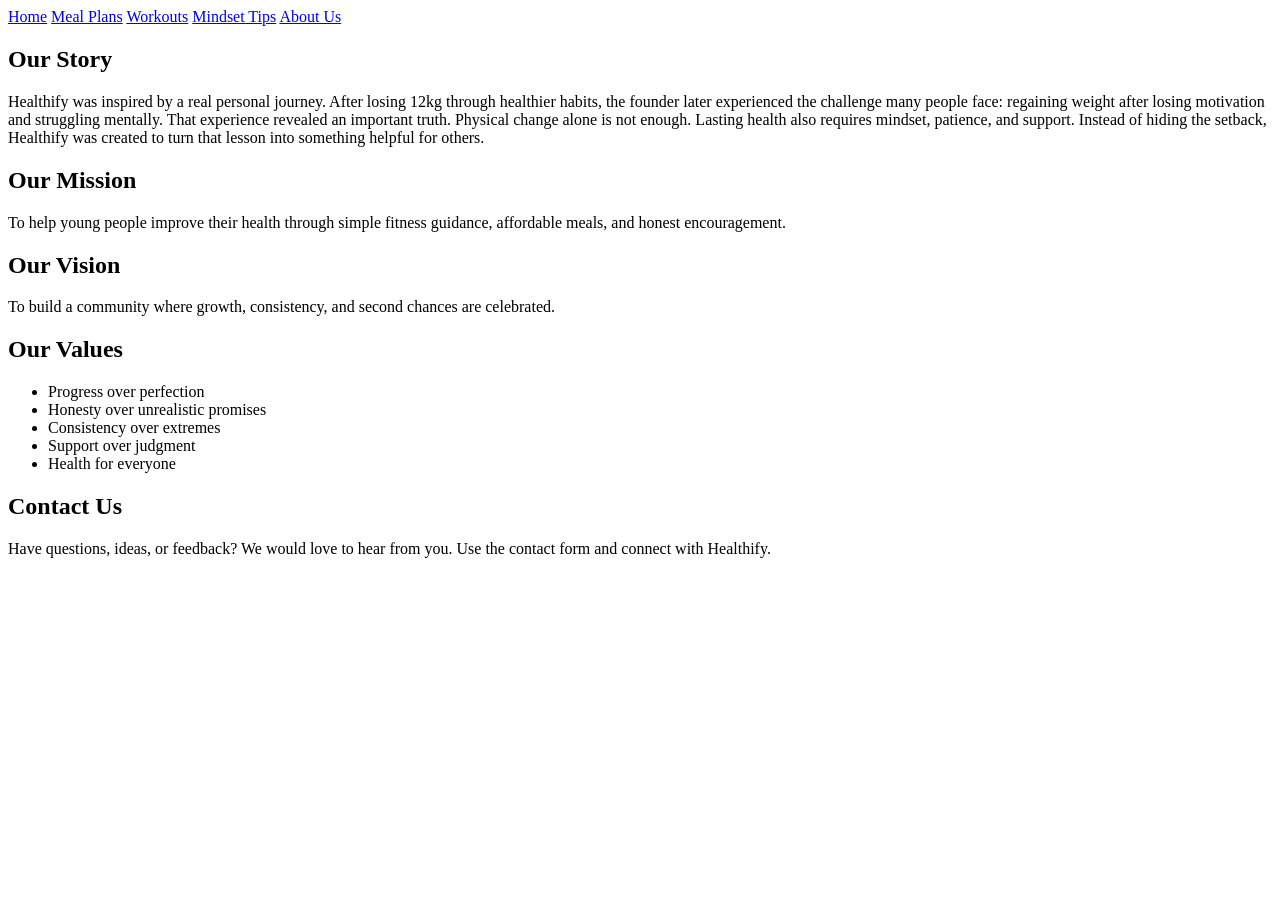
==== aboutus.html @ 1e354d2c "Initial commit" ====
<!DOCTYPE html>
<html lang="en">
<head>
    <meta charset="UTF-8">
    <meta name="viewport" content="width=, initial-scale=1.0">
    <title>About Us | Healthify</title>
</head>
<body>
    <a href="index.html">Home</a>
    <a href="mealplans.html">Meal Plans</a>
    <a href="workouts.html">Workouts</a>
    <a href="mindsettips.html">Mindset Tips</a>
    <a href="aboutus.html">About Us</a>

    <h2>Our Story</h2>
    <p>Healthify was inspired by a real personal journey. After losing 12kg through healthier habits, the founder later experienced the challenge many people face: regaining weight after losing motivation and struggling mentally.

That experience revealed an important truth. Physical change alone is not enough. Lasting health also requires mindset, patience, and support. Instead of hiding the setback, Healthify was created to turn that lesson into something helpful for others.</p>

    <h2>Our Mission</h2>
    <p>To help young people improve their health through simple fitness guidance, affordable meals, and honest encouragement.</p>

    <h2>Our Vision</h2>
    <p>To build a community where growth, consistency, and second chances are celebrated.</p>

    <h2>Our Values</h2>
    <ul>
        <li>Progress over perfection</li>
        <li>Honesty over unrealistic promises</li>
        <li>Consistency over extremes</li>
        <li>Support over judgment</li>
        <li>Health for everyone</li>
    </ul>

    <h2>Contact Us</h2>
    <p>Have questions, ideas, or feedback? We would love to hear from you. Use the contact form and connect with Healthify.</p>
</body>
</html>
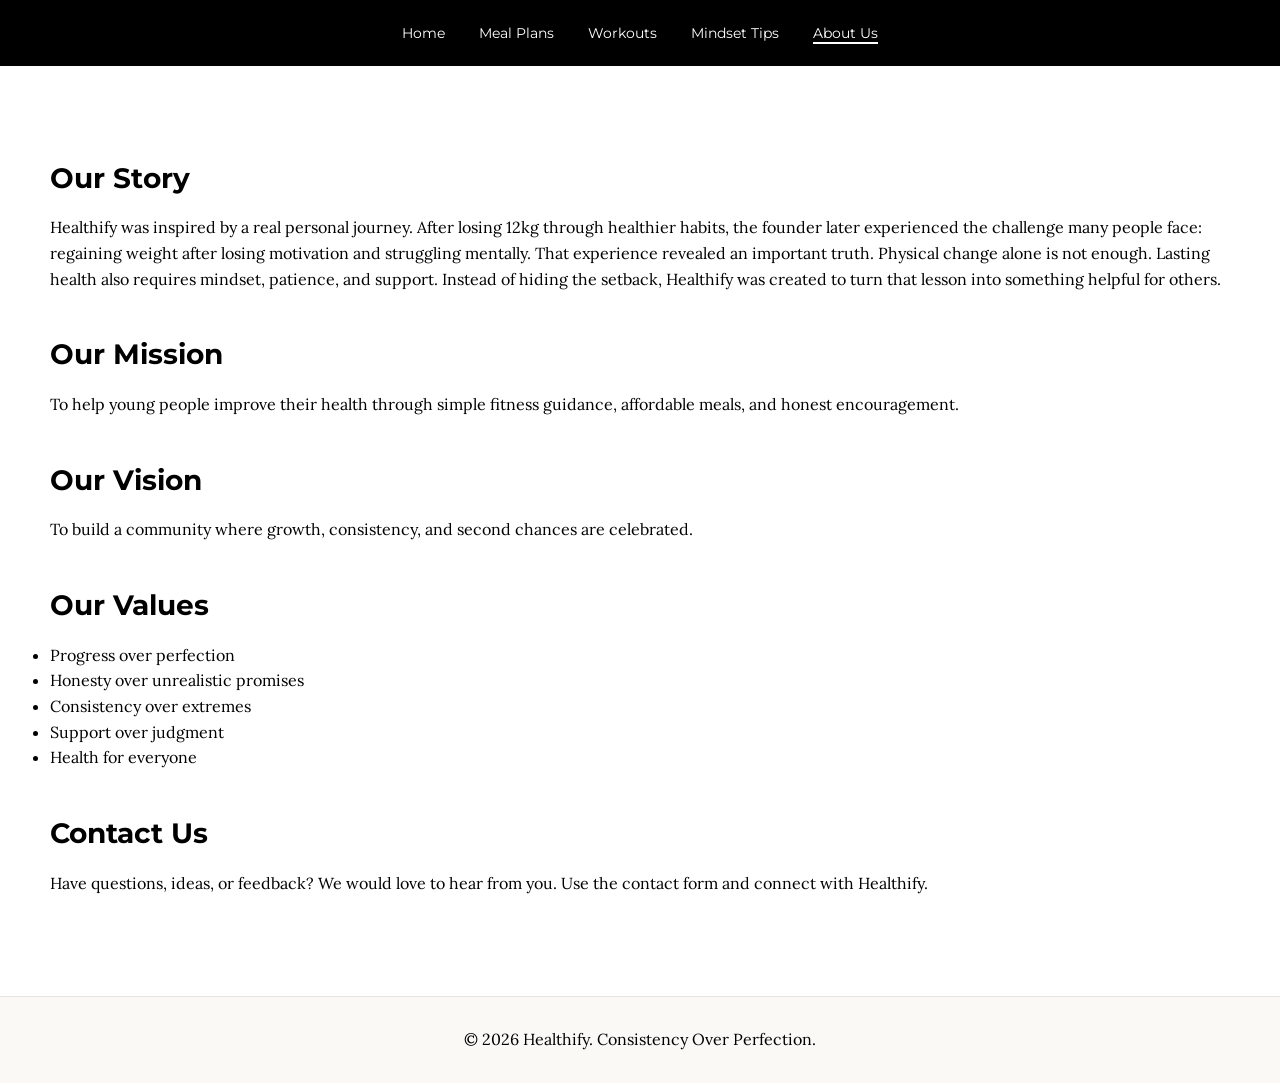
==== commit d971aff7: "Implemented CSS styling and responsive design" ====
--- a/aboutus.html
+++ b/aboutus.html
@@ -4,25 +4,30 @@
     <meta charset="UTF-8">
     <meta name="viewport" content="width=, initial-scale=1.0">
     <title>About Us | Healthify</title>
+<link rel="stylesheet" href="css/style.css">
 </head>
 <body>
+
+    <nav>
     <a href="index.html">Home</a>
     <a href="mealplans.html">Meal Plans</a>
     <a href="workouts.html">Workouts</a>
     <a href="mindsettips.html">Mindset Tips</a>
-    <a href="aboutus.html">About Us</a>
+    <a href="aboutus.html" class="active">About Us</a>
+    </nav>
 
+    <section>
     <h2>Our Story</h2>
     <p>Healthify was inspired by a real personal journey. After losing 12kg through healthier habits, the founder later experienced the challenge many people face: regaining weight after losing motivation and struggling mentally.
 
-That experience revealed an important truth. Physical change alone is not enough. Lasting health also requires mindset, patience, and support. Instead of hiding the setback, Healthify was created to turn that lesson into something helpful for others.</p>
-
+    That experience revealed an important truth. Physical change alone is not enough. Lasting health also requires mindset, patience, and support. Instead of hiding the setback, Healthify was created to turn that lesson into something helpful for others.</p>
+    
     <h2>Our Mission</h2>
     <p>To help young people improve their health through simple fitness guidance, affordable meals, and honest encouragement.</p>
-
+    
     <h2>Our Vision</h2>
     <p>To build a community where growth, consistency, and second chances are celebrated.</p>
-
+    
     <h2>Our Values</h2>
     <ul>
         <li>Progress over perfection</li>
@@ -31,8 +36,15 @@
         <li>Support over judgment</li>
         <li>Health for everyone</li>
     </ul>
-
+    
     <h2>Contact Us</h2>
     <p>Have questions, ideas, or feedback? We would love to hear from you. Use the contact form and connect with Healthify.</p>
+    </section>
 </body>
+
+<footer>
+
+    <p>© 2026 Healthify. Consistency Over Perfection.</p>
+
+</footer>
 </html>
--- a/css/style.css
+++ b/css/style.css
@@ -0,0 +1,186 @@
+/* =========================
+   HEALTHIFY STYLE SHEET
+   ========================= */
+
+/* GOOGLE FONTS */
+@import url('https://fonts.googleapis.com/css2?family=Montserrat:wght@700&family=Lora&display=swap');
+
+/* RESET */
+* {
+    margin: 0;
+    padding: 0;
+    box-sizing: border-box;
+}
+
+/* BODY */
+body {
+    background-color: #FFFFFF;
+    color: #000000;
+    font-family: 'Lora', serif;
+    line-height: 1.6;
+}
+
+/* NAVIGATION */
+nav {
+    background-color: #000000;
+    padding: 20px;
+    text-align: center;
+}
+
+nav a {
+    color: #FFFFFF;
+    text-decoration: none;
+    margin: 0 15px;
+    font-family: 'Montserrat', sans-serif;
+    font-size: 14px;
+}
+
+nav a:hover {
+    text-decoration: underline;
+}
+
+nav a.active {
+    border-bottom: 2px solid white;
+}
+
+/* HEADINGS */
+h1, h2, h3 {
+    font-family: 'Montserrat', sans-serif;
+    margin-bottom: 15px;
+}
+
+h1 {
+    font-size: 40px;
+    text-align: center;
+    margin-top: 30px;
+}
+
+h2 {
+    font-size: 28px;
+    margin-top: 40px;
+}
+
+h3 {
+    font-size: 20px;
+}
+
+/* HERO SECTION */
+.hero {
+    text-align: center;
+    padding: 60px 20px;
+    background-color: #FAF9F6;
+}
+
+.hero p {
+    max-width: 700px;
+    margin: 20px auto;
+}
+
+/* GENERAL SECTIONS */
+section {
+    padding: 50px;
+}
+
+/* IMAGES */
+img {
+    width: 100%;
+    max-width: 500px;
+    height: auto;
+    display: block;
+    margin: 20px auto;
+    border-radius: 10px;
+}
+
+/* MEAL CARDS */
+.meal-container {
+    display: flex;
+    gap: 20px;
+    flex-wrap: wrap;
+    justify-content: center;
+}
+
+.meal-card {
+    background-color: #FAF9F6;
+    border: 1px solid #E5E5E5;
+    padding: 20px;
+    width: 300px;
+    border-radius: 10px;
+    text-align: center;
+}
+
+.meal-card img {
+    max-width: 100%;
+}
+
+/* WORKOUT CARDS */
+.workout-card {
+    background-color: #FAF9F6;
+    padding: 25px;
+    margin-top: 20px;
+    border-radius: 10px;
+}
+
+/* TIPS CARDS */
+.tip-card {
+    width: 300px;
+    background-color: #FAF9F6;
+    padding: 25px;
+    margin-top: 20px;
+    border-radius: 10px;
+}
+
+/* MINDSET QUOTE */
+.quote {
+    background-color: #000000;
+    color: white;
+    padding: 40px;
+    text-align: center;
+    font-size: 22px;
+    margin-top: 40px;
+}
+
+/* BUTTONS */
+button {
+    background-color: #000000;
+    color: #FFFFFF;
+    border: none;
+    padding: 12px 24px;
+    margin-top: 20px;
+    cursor: pointer;
+    font-family: 'Montserrat', sans-serif;
+}
+
+button:hover {
+    background-color: #333333;
+}
+
+/* FOOTER */
+footer {
+    background-color: #FAF9F6;
+    text-align: center;
+    padding: 30px;
+    margin-top: 50px;
+    border-top: 1px solid #E5E5E5;
+}
+
+/* RESPONSIVE DESIGN */
+@media (max-width: 768px) {
+
+    nav a {
+        display: block;
+        margin: 10px 0;
+    }
+
+    .meal-container {
+        flex-direction: column;
+        align-items: center;
+    }
+
+    h1 {
+        font-size: 30px;
+    }
+
+    section {
+        padding: 30px;
+    }
+}
